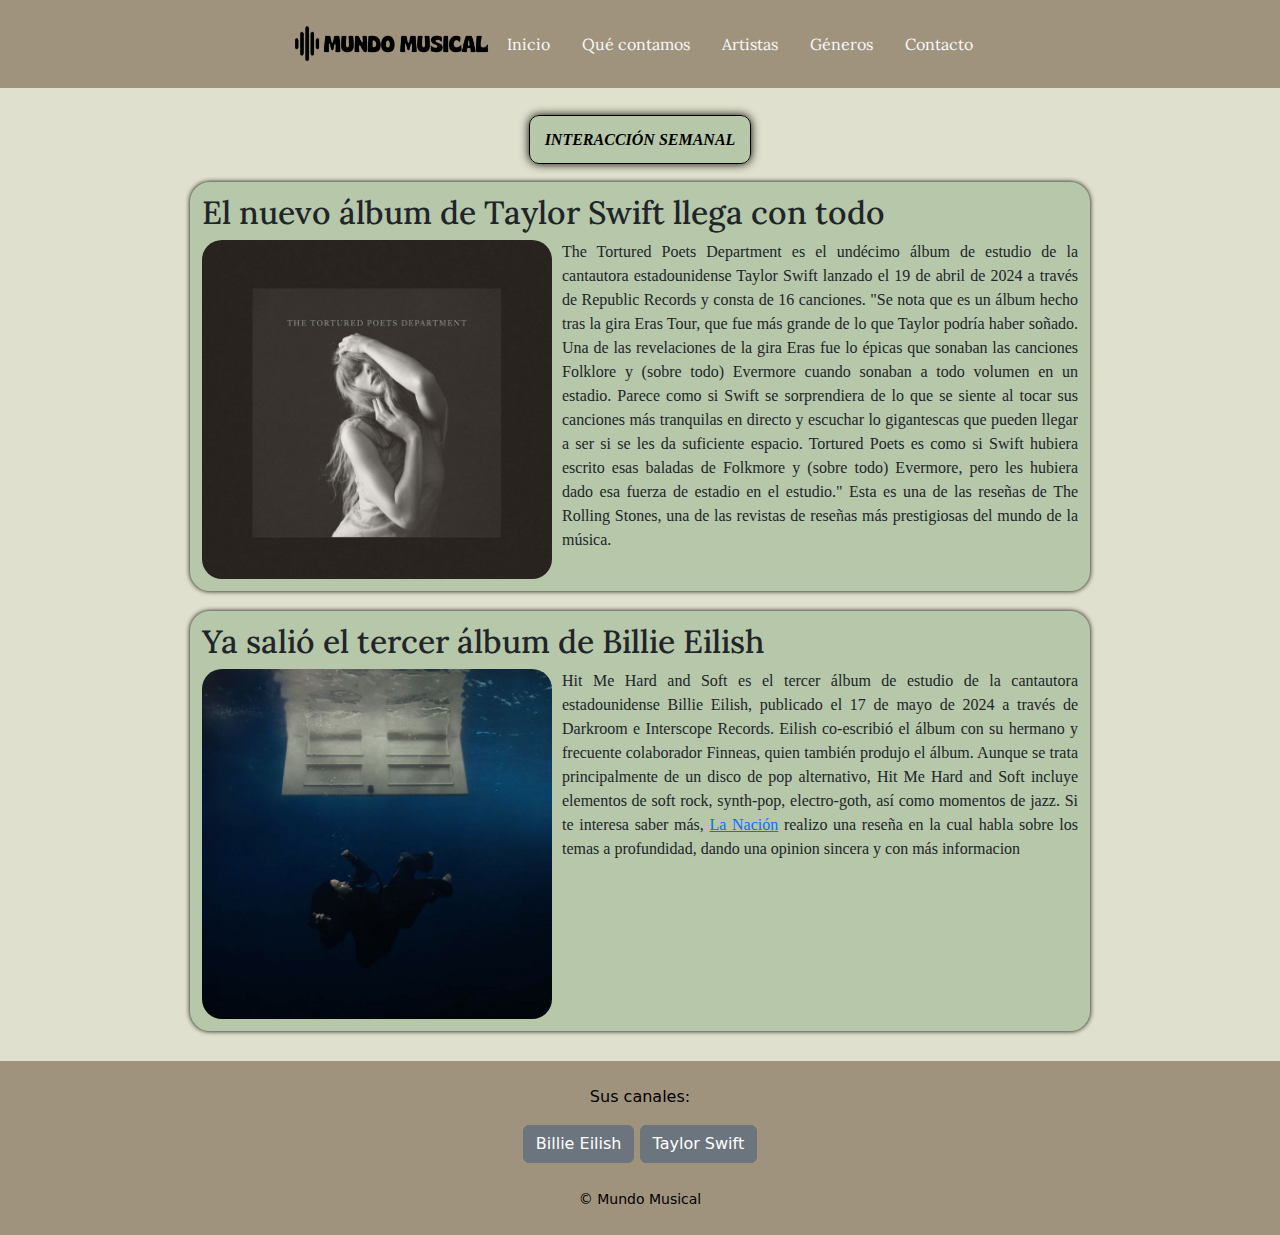
==== index.html @ ad85900d "commit-1" ====
<!DOCTYPE html>
<html lang="es">
<head>
    <meta charset="UTF-8">
    <meta name="viewport" content="width=device-width, initial-scale=1.0">
    <title>Mundo Musical</title>
    <meta name="keywords" content="Musica, Artistas mas escuchados, Géneros mas escuchados, canciones del mes, canciones del año, artistas del año">
    <meta name="author" content="Valentina Gil">
    <link rel="stylesheet" href="css/style.css">
    <link rel="preconnect" href="https://fonts.googleapis.com">
    <link rel="preconnect" href="https://fonts.gstatic.com" crossorigin>
    <link href="https://fonts.googleapis.com/css2?family=Playfair+Display:ital,wght@0,400..900;1,400..900&display=swap" rel="stylesheet">
    <link href="https://cdn.jsdelivr.net/npm/bootstrap@5.3.3/dist/css/bootstrap.min.css" rel="stylesheet" integrity="sha384-QWTKZyjpPEjISv5WaRU9OFeRpok6YctnYmDr5pNlyT2bRjXh0JMhjY6hW+ALEwIH" crossorigin="anonymous">
    
</head>
<body style="background-color: #e0e0ce;">
    <header class="text-center py-4">
        <img class="soundwave" src="img/logo.png" alt="logo-mm">
        <nav>
            <ul class="nav justify-content-center">
                <li class="nav-item">
                    <a class="nav-link text-light" href="index.html">Inicio</a>
                </li>
                <li class="nav-item">
                    <a class="nav-link text-light" href="./html/info.html">Qué contamos</a>
                </li>
                <li class="nav-item">
                    <a class="nav-link text-light" href="./html/artistas.html">Artistas</a>
                </li>
                <li class="nav-item">
                    <a class="nav-link text-light" href="./html/generos.html">Géneros</a>
                </li>
                <li class="nav-item">
                    <a class="nav-link text-light" href="./html/contacto.html">Contacto</a>
                </li>
            </ul>
        </nav>
    </header>
    
    <main class="container">
        <section class="int-sem">
            <a href="html/interac.html" class="boton-int"><b><em>INTERACCIÓN SEMANAL</em></b></a>
        </section>
        <section class="taylor">
            <h2>El nuevo álbum de Taylor Swift llega con todo</h2>
            <div class="container-2">
                <img class="img-index" src="./img/taylor-ttpd.jpg" alt="The Tortured Poets Department">
            <p>The Tortured Poets Department es el undécimo álbum de estudio de la cantautora estadounidense Taylor Swift lanzado el 19 de abril de 2024 a través de Republic Records y consta de 16 canciones. "Se nota que es un álbum hecho tras la gira Eras Tour, que fue más grande de lo que Taylor podría haber soñado. Una de las revelaciones de la gira Eras fue lo épicas que sonaban las canciones Folklore y (sobre todo) Evermore cuando sonaban a todo volumen en un estadio. Parece como si Swift se sorprendiera de lo que se siente al tocar sus canciones más tranquilas en directo y escuchar lo gigantescas que pueden llegar a ser si se les da suficiente espacio. Tortured Poets es como si Swift hubiera escrito esas baladas de Folkmore y (sobre todo) Evermore, pero les hubiera dado esa fuerza de estadio en el estudio." Esta es una de las reseñas de The Rolling Stones, una de las revistas de reseñas más prestigiosas del mundo de la música.</p>
            </div>
        </section>
        
        <section class="billie">
            <h2>Ya salió el tercer álbum de Billie Eilish</h2>
            <div class="container-2"> 
                <img class="img-index" src="./img/billie-hhas.jpg" alt="Portada álbum Billie">
            <p>Hit Me Hard and Soft es el tercer álbum de estudio de la cantautora estadounidense Billie Eilish, publicado el 17 de mayo de 2024 a través de Darkroom e Interscope Records. Eilish co-escribió el álbum con su hermano y frecuente colaborador Finneas, quien también produjo el álbum. Aunque se trata principalmente de un disco de pop alternativo, Hit Me Hard and Soft incluye elementos de soft rock, synth-pop, electro-goth, así como momentos de jazz. Si te interesa saber más, <a href="https://www.lanacion.com.ar/agencias/resena-hit-me-hard-and-soft-de-billie-eilish-muestra-una-artista-motivada-por-la-libertad-nid17052024/">La Nación</a> realizo una reseña en la cual habla sobre los temas a profundidad, dando una opinion sincera y con más informacion</p>
            </div>
        </section>
    </main>
    
    <footer class="text-center py-4">
        <div class="botones">
            <p>Sus canales:</p>
            <a href="https://www.youtube.com/@BillieEilish" class="btn btn-secondary">Billie Eilish</a>
            <a href="https://www.youtube.com/@TaylorSwift" class="btn btn-secondary">Taylor Swift</a>
        </div>
        <br>
        <small>&copy; Mundo Musical</small>
    </footer>
</body>
</html>
---- css/style.css ----
@import url("https://fonts.googleapis.com/css2?family=Lora:ital,wght@0,400..700;1,400..700&display=swap");
body {
  font-family: "Lora", serif;
  display: flex;
  flex-direction: column;
}

header {
  display: flex;
  justify-content: center;
  background-color: #A0937D;
  color: black;
  font-family: "Lora", serif;
}
header .soundwave {
  width: 200px;
}
header nav {
  display: flex;
  justify-content: space-between;
  align-items: center;
}
header nav ul {
  list-style-type: none;
}
header nav ul li {
  display: inline;
}
header nav ul li a {
  text-decoration: none;
  color: black;
  transition: color 0.3s ease;
}
header nav ul li a:hover {
  color: #000000;
}

.container {
  display: flex;
  flex-direction: column;
  align-items: center;
  padding: 20px;
  font-family: serif;
}
.container .taylor, .container .billie {
  border: 2px solid #b6c7aa;
  background-color: #B6C7AA;
  box-shadow: 0 0 5px black;
  border-radius: 20px;
  padding: 10px;
  margin: 10px;
  width: 900px;
}
.container .taylor h2, .container .billie h2 {
  font-family: "Lora", serif;
}
.container .taylor .container-2, .container .billie .container-2 {
  overflow: auto;
}
.container .taylor .container-2 .img-index, .container .billie .container-2 .img-index {
  float: left;
  margin-right: 10px;
  width: 350px;
  border-radius: 20px;
}
.container .taylor .container-2 p, .container .billie .container-2 p {
  text-align: justify;
}
.int-sem {
  padding: 10px;
  margin: 10px;
}
.int-sem .boton-int {
  border: 1px #000000 solid;
  background-color: #B6C7AA;
  color: black;
  text-decoration: none;
  padding: 15PX;
  margin: 20px;
  border-radius: 10px;
  box-shadow: 0 0 10px black;
  transition: color 0.3s ease;
}
.int-sem .boton-int:hover {
  background-color: #9fae95;
}

.container-art {
  margin: 0;
  padding: 0;
  display: flex;
  flex-direction: column;
  justify-content: center;
  align-items: center;
  font-family: "Lora", serif;
}
.container-art h1 {
  border: 2px solid #b6c7aa;
  background-color: #B6C7AA;
  box-shadow: 0 0 5px black;
  border-radius: 10px;
  padding: 10px;
}
.container-art .carousel-inner {
  border-radius: 30px;
  width: 900px;
}
.container-art .carousel-inner .carousel-item {
  width: 900px;
}
.container-art .texto-artistas {
  border: 2px solid #b6c7aa;
  background-color: #B6C7AA;
  box-shadow: 0 0 5px black;
  border-radius: 20px;
  padding: 10px;
  width: 1200px;
}

.boton, .boton-2 {
  background-color: #0B5ED7;
  padding: 15px;
  text-decoration: none;
  font-family: Arial, Helvetica, sans-serif;
  border-radius: 5px;
  color: black;
  position: absolute;
  bottom: 20px;
  right: 20px;
}

.boton-2 {
  right: 120px;
}

.info-qc {
  display: flex;
  flex-direction: column;
  align-items: center;
  padding: 20px;
  font-family: "Lora", serif;
}
.info-qc .sobrenos, .info-qc .unite, .info-qc .medio .comoemp, .info-qc .medio .mision {
  display: flex;
  flex-direction: column;
  align-items: center;
  border: 2px solid #b6c7aa;
  background-color: #B6C7AA;
  box-shadow: 0 0 5px black;
  border-radius: 20px;
  padding: 10px;
  margin: 10px;
  border-radius: 10px;
  width: 700px;
}
.info-qc .medio {
  display: flex;
  flex-direction: row;
}
.contenedor {
  display: flex;
  flex-direction: column;
  align-items: center;
  flex: 1;
  justify-content: center;
  padding: 10px;
  font-family: "Lora", serif;
}
.contenedor .titulo h1 {
  font-size: 26px;
  border: 2px solid #b6c7aa;
  background-color: #B6C7AA;
  box-shadow: 0 0 5px black;
  border-radius: 10px;
  padding: 10px;
  width: 1200px;
}
.contenedor .interaccion {
  display: table;
  text-align: center;
  border: 2px solid #b6c7aa;
  background-color: #B6C7AA;
  box-shadow: 0 0 5px black;
  border-radius: 20px;
  padding: 10px;
  margin: 10px;
}
.contenedor .interaccion h2 {
  font-size: 24px;
  margin-bottom: 10px;
}
.contenedor .interaccion h3 {
  font-size: 20px;
  margin-bottom: 20px;
}
.contenedor .interaccion .texto {
  width: calc(100% - 20px);
  padding: 10px;
  margin-bottom: 20px;
  border: 1px solid #ccc;
  border-radius: 5px;
}
.contenedor .interaccion button {
  padding: 10px 20px;
  background-color: #007bff;
  border: none;
  border-radius: 5px;
  color: white;
  font-size: 16px;
  cursor: pointer;
}
.contenedor .interaccion button:hover {
  background-color: #0056b3;
}

.footer {
  text-align: center;
  padding: 10px;
}

.generos {
  font-family: "Lora", serif;
  display: flex;
  align-items: center;
  flex-direction: column;
  padding: 20px;
}
.generos h1 {
  border: 2px solid #b6c7aa;
  background-color: #b6c7aa;
  box-shadow: 0 0 5px black;
  border-radius: 10px;
  padding: 10px;
}
.generos .generos2, .generos .generos5, .generos .generos4, .generos .generos3 {
  padding: 20px;
  gap: 20px;
  display: flex;
  flex-wrap: wrap;
}
.generos .generos2 .generos-bloque, .generos .generos5 .generos-bloque, .generos .generos4 .generos-bloque, .generos .generos3 .generos-bloque {
  border: 2px solid #b6c7aa;
  background-color: #B6C7AA;
  box-shadow: 0 0 5px black;
  border-radius: 20px;
  padding: 10px;
  width: 166px;
  text-align: center;
  text-decoration: none;
  color: black;
}
.generos .generos2 .generos-bloque:hover, .generos .generos5 .generos-bloque:hover, .generos .generos4 .generos-bloque:hover, .generos .generos3 .generos-bloque:hover {
  background-color: #9fae95;
}
.gen-info {
  display: flex;
  justify-content: center;
}
.gen-info p {
  border: 2px solid #b6c7aa;
  background-color: #B6C7AA;
  box-shadow: 0 0 5px black;
  border-radius: 20px;
  padding: 10px;
  width: 1200px;
}

.contacto {
  border: 2px solid #b6c7aa;
  background-color: #B6C7AA;
  box-shadow: 0 0 5px black;
  border-radius: 10px;
  width: 700px;
}
.contacto .formulario {
  padding: 5px;
}

footer {
  position: relative;
  left: 0;
  bottom: 0;
  display: table;
  width: 100%;
  height: auto;
  background-color: #A0937D;
  color: black;
  text-align: center;
}

form {
  margin: 0 auto;
  display: flex;
  flex-direction: column;
  align-items: center;
}

/*# sourceMappingURL=style.css.map */
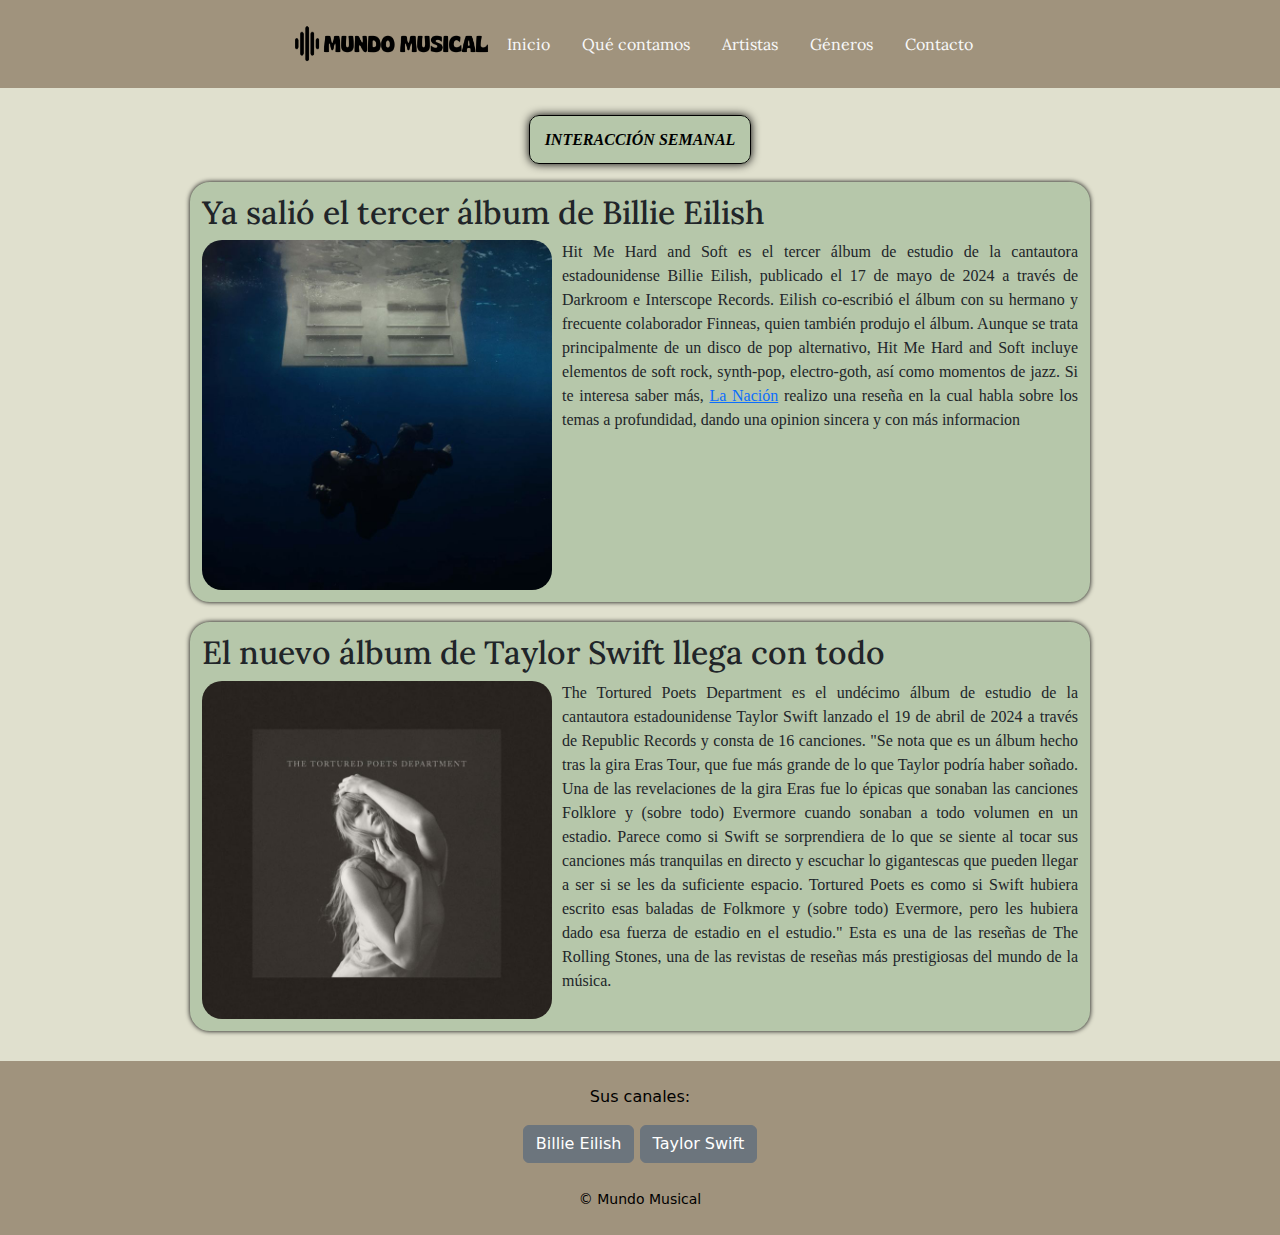
==== commit f7d0dac8: "commit-2" ====
--- a/index.html
+++ b/index.html
@@ -4,6 +4,7 @@
     <meta charset="UTF-8">
     <meta name="viewport" content="width=device-width, initial-scale=1.0">
     <title>Mundo Musical</title>
+    <link rel="icon" href="img/icono.png">
     <meta name="keywords" content="Musica, Artistas mas escuchados, Géneros mas escuchados, canciones del mes, canciones del año, artistas del año">
     <meta name="author" content="Valentina Gil">
     <link rel="stylesheet" href="css/style.css">
@@ -11,8 +12,12 @@
     <link rel="preconnect" href="https://fonts.gstatic.com" crossorigin>
     <link href="https://fonts.googleapis.com/css2?family=Playfair+Display:ital,wght@0,400..900;1,400..900&display=swap" rel="stylesheet">
     <link href="https://cdn.jsdelivr.net/npm/bootstrap@5.3.3/dist/css/bootstrap.min.css" rel="stylesheet" integrity="sha384-QWTKZyjpPEjISv5WaRU9OFeRpok6YctnYmDr5pNlyT2bRjXh0JMhjY6hW+ALEwIH" crossorigin="anonymous">
-    
+    <link href="https://unpkg.com/aos@2.3.1/dist/aos.css" rel="stylesheet">
+    <script src="https://unpkg.com/aos@2.3.1/dist/aos.js"></script>
 </head>
+<script>
+    AOS.init();
+  </script>
 <body style="background-color: #e0e0ce;">
     <header class="text-center py-4">
         <img class="soundwave" src="img/logo.png" alt="logo-mm">
@@ -41,19 +46,18 @@
         <section class="int-sem">
             <a href="html/interac.html" class="boton-int"><b><em>INTERACCIÓN SEMANAL</em></b></a>
         </section>
+        <section class="billie">
+            <h2>Ya salió el tercer álbum de Billie Eilish</h2>
+            <div class="container-2"> 
+                <img class="img-index" src="./img/billie-hhas.jpg" alt="Portada álbum Billie">
+            <p>Hit Me Hard and Soft es el tercer álbum de estudio de la cantautora estadounidense Billie Eilish, publicado el 17 de mayo de 2024 a través de Darkroom e Interscope Records. Eilish co-escribió el álbum con su hermano y frecuente colaborador Finneas, quien también produjo el álbum. Aunque se trata principalmente de un disco de pop alternativo, Hit Me Hard and Soft incluye elementos de soft rock, synth-pop, electro-goth, así como momentos de jazz. Si te interesa saber más, <a href="https://www.lanacion.com.ar/agencias/resena-hit-me-hard-and-soft-de-billie-eilish-muestra-una-artista-motivada-por-la-libertad-nid17052024/">La Nación</a> realizo una reseña en la cual habla sobre los temas a profundidad, dando una opinion sincera y con más informacion</p>
+            </div>
+        </section>
         <section class="taylor">
             <h2>El nuevo álbum de Taylor Swift llega con todo</h2>
             <div class="container-2">
                 <img class="img-index" src="./img/taylor-ttpd.jpg" alt="The Tortured Poets Department">
             <p>The Tortured Poets Department es el undécimo álbum de estudio de la cantautora estadounidense Taylor Swift lanzado el 19 de abril de 2024 a través de Republic Records y consta de 16 canciones. "Se nota que es un álbum hecho tras la gira Eras Tour, que fue más grande de lo que Taylor podría haber soñado. Una de las revelaciones de la gira Eras fue lo épicas que sonaban las canciones Folklore y (sobre todo) Evermore cuando sonaban a todo volumen en un estadio. Parece como si Swift se sorprendiera de lo que se siente al tocar sus canciones más tranquilas en directo y escuchar lo gigantescas que pueden llegar a ser si se les da suficiente espacio. Tortured Poets es como si Swift hubiera escrito esas baladas de Folkmore y (sobre todo) Evermore, pero les hubiera dado esa fuerza de estadio en el estudio." Esta es una de las reseñas de The Rolling Stones, una de las revistas de reseñas más prestigiosas del mundo de la música.</p>
-            </div>
-        </section>
-        
-        <section class="billie">
-            <h2>Ya salió el tercer álbum de Billie Eilish</h2>
-            <div class="container-2"> 
-                <img class="img-index" src="./img/billie-hhas.jpg" alt="Portada álbum Billie">
-            <p>Hit Me Hard and Soft es el tercer álbum de estudio de la cantautora estadounidense Billie Eilish, publicado el 17 de mayo de 2024 a través de Darkroom e Interscope Records. Eilish co-escribió el álbum con su hermano y frecuente colaborador Finneas, quien también produjo el álbum. Aunque se trata principalmente de un disco de pop alternativo, Hit Me Hard and Soft incluye elementos de soft rock, synth-pop, electro-goth, así como momentos de jazz. Si te interesa saber más, <a href="https://www.lanacion.com.ar/agencias/resena-hit-me-hard-and-soft-de-billie-eilish-muestra-una-artista-motivada-por-la-libertad-nid17052024/">La Nación</a> realizo una reseña en la cual habla sobre los temas a profundidad, dando una opinion sincera y con más informacion</p>
             </div>
         </section>
     </main>
--- a/css/style.css
+++ b/css/style.css
@@ -1,3 +1,4 @@
+@charset "UTF-8";
 @import url("https://fonts.googleapis.com/css2?family=Lora:ital,wght@0,400..700;1,400..700&display=swap");
 body {
   font-family: "Lora", serif;
@@ -100,6 +101,7 @@
   box-shadow: 0 0 5px black;
   border-radius: 10px;
   padding: 10px;
+  font-size: 30px;
 }
 .container-art .carousel-inner {
   border-radius: 30px;
@@ -165,6 +167,7 @@
   justify-content: center;
   padding: 10px;
   font-family: "Lora", serif;
+  min-height: 80vh;
 }
 .contenedor .titulo h1 {
   font-size: 26px;
@@ -295,4 +298,99 @@
   align-items: center;
 }
 
+@media (max-width: 1280px) {
+  .info-qc .sobrenos, .info-qc .medio .mision, .info-qc .medio .comoemp, .info-qc .unite {
+    display: flex;
+    width: 100%;
+  }
+  .info-qc .unite {
+    display: flex;
+    width: 100%;
+  }
+  .info-qc .medio {
+    display: flex;
+    width: 100%;
+  }
+  .container-art {
+    padding: 10px;
+  }
+  .container-art .texto-artistas {
+    display: flex;
+    width: 100%;
+  }
+  .gen-info {
+    display: flex;
+    width: 100%;
+    padding: 10px;
+  }
+  .contenedor .titulo h1 {
+    width: 100%;
+  }
+}
+@media (max-width: 960px) {
+  .container .taylor, .container .billie {
+    width: 100%;
+  }
+  .container .billie {
+    width: 100%;
+  }
+  .info-qc .sobrenos, .info-qc .medio .mision, .info-qc .medio .comoemp, .info-qc .unite {
+    display: flex;
+    width: 100%;
+  }
+  .info-qc .unite {
+    display: flex;
+    width: 100%;
+  }
+  .info-qc .medio {
+    display: flex;
+    width: 100%;
+  }
+  .gen-info {
+    display: flex;
+    width: 100%;
+    padding: 10px;
+  }
+  .container-art .carousel-inner {
+    border-radius: 30px;
+    width: 100%;
+  }
+  .container-art .carousel-inner .carousel-item {
+    width: 100%;
+  }
+  .taylor .container-2 .img-index, .container .billie .container-2 .img-index {
+    width: 200px;
+  }
+}
+@media (max-width: 730px) {
+  header {
+    display: flex;
+    flex-direction: column;
+    align-items: center;
+  }
+  .container .container-2 {
+    width: 100%;
+  }
+  .container .container-2 .img-index {
+    width: 200px;
+  }
+  .contacot {
+    display: flex;
+    justify-content: center ¡important;
+    width: 100%;
+    padding: 10px;
+  }
+}
+@media (max-width: 540px) {
+  .container-art h1 {
+    font-size: 20px;
+  }
+  .generos h1 {
+    font-size: 20px;
+  }
+  .contenedor .titulo h1 {
+    font-size: 20px;
+  }
+}
+
 /*# sourceMappingURL=style.css.map */
